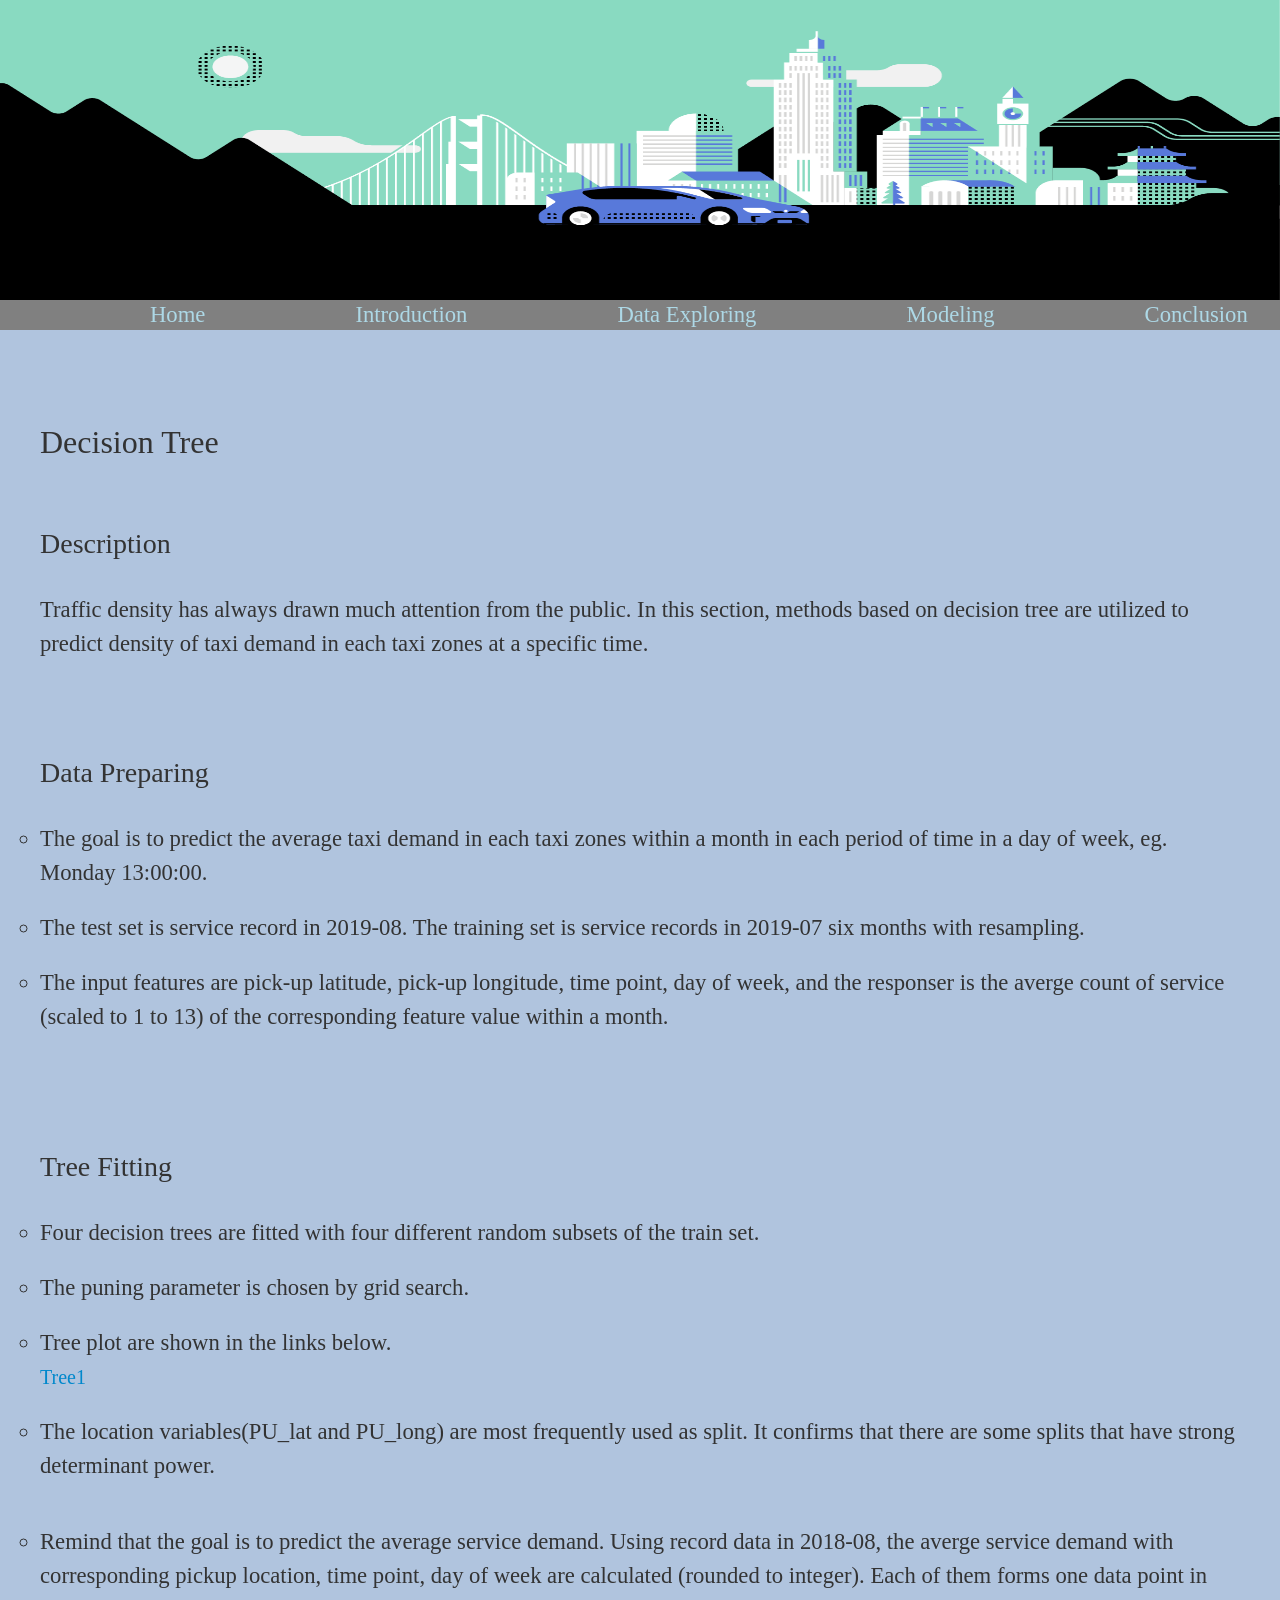
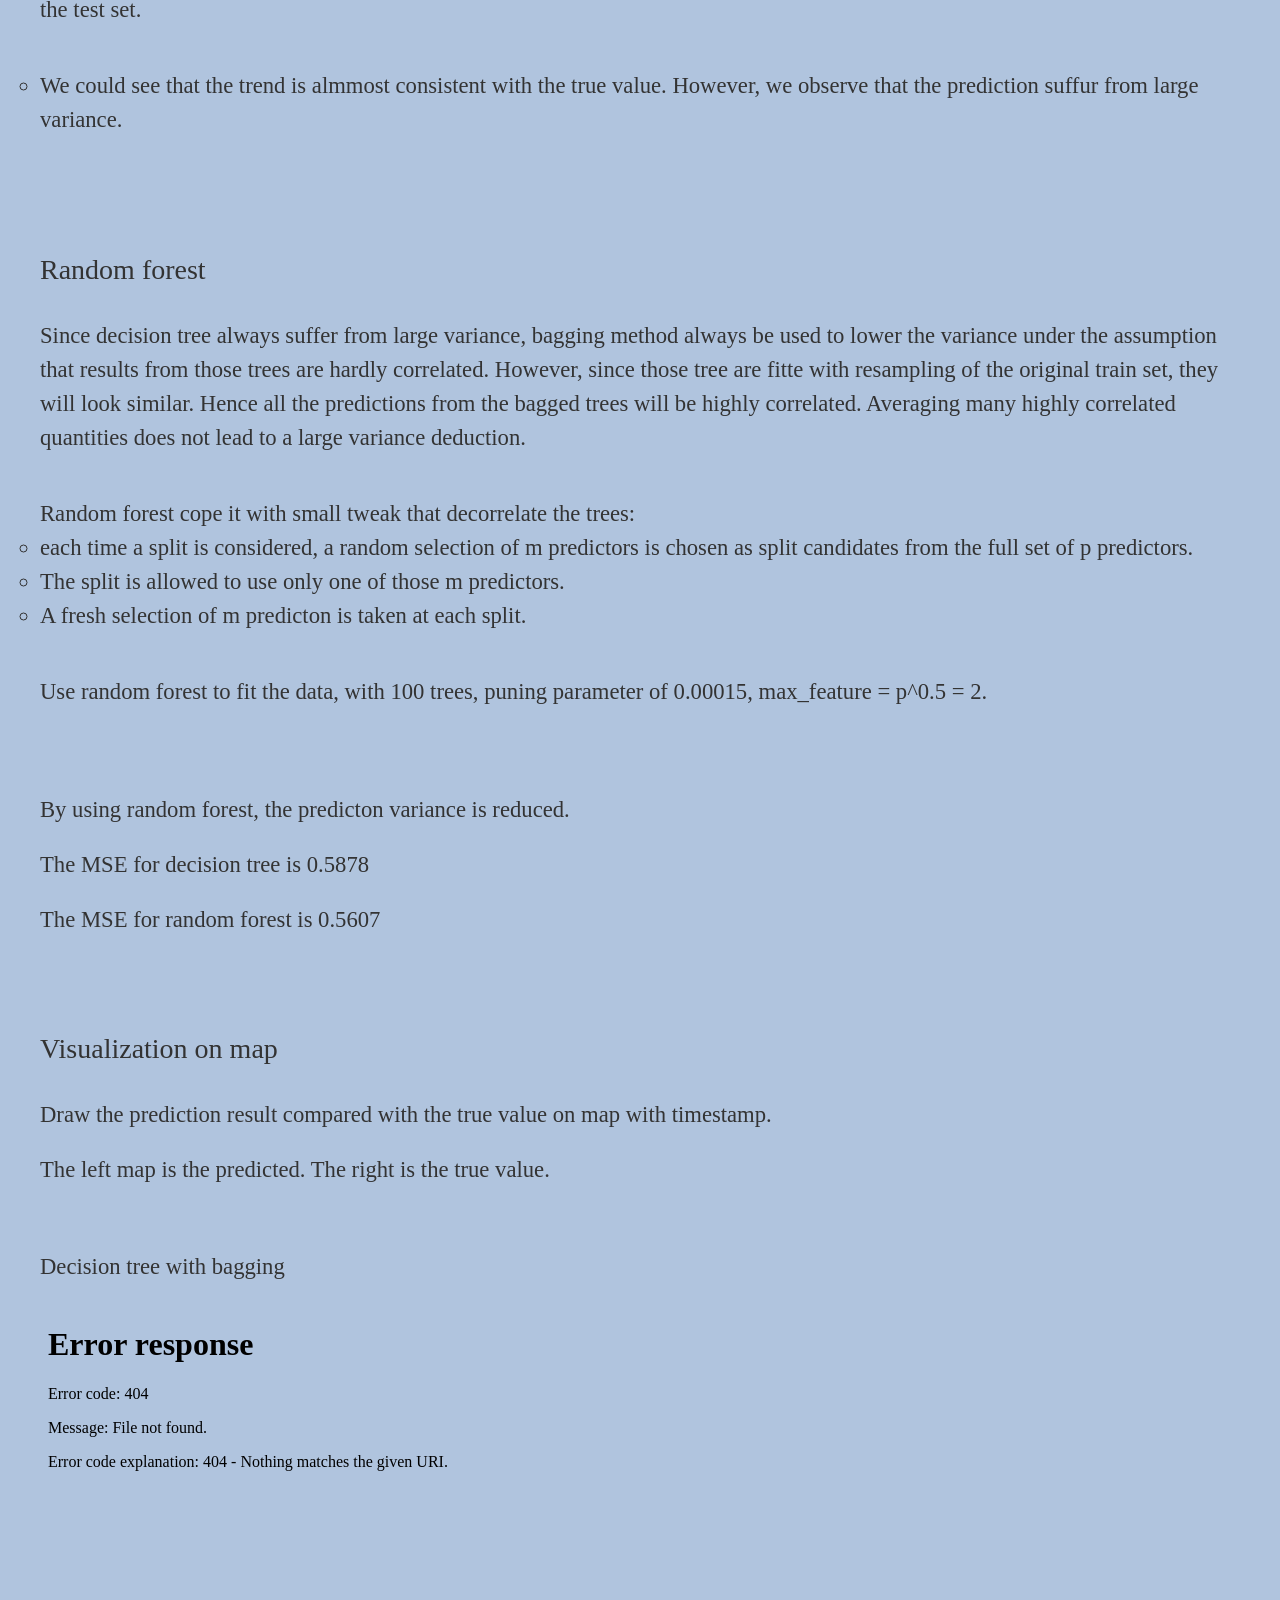
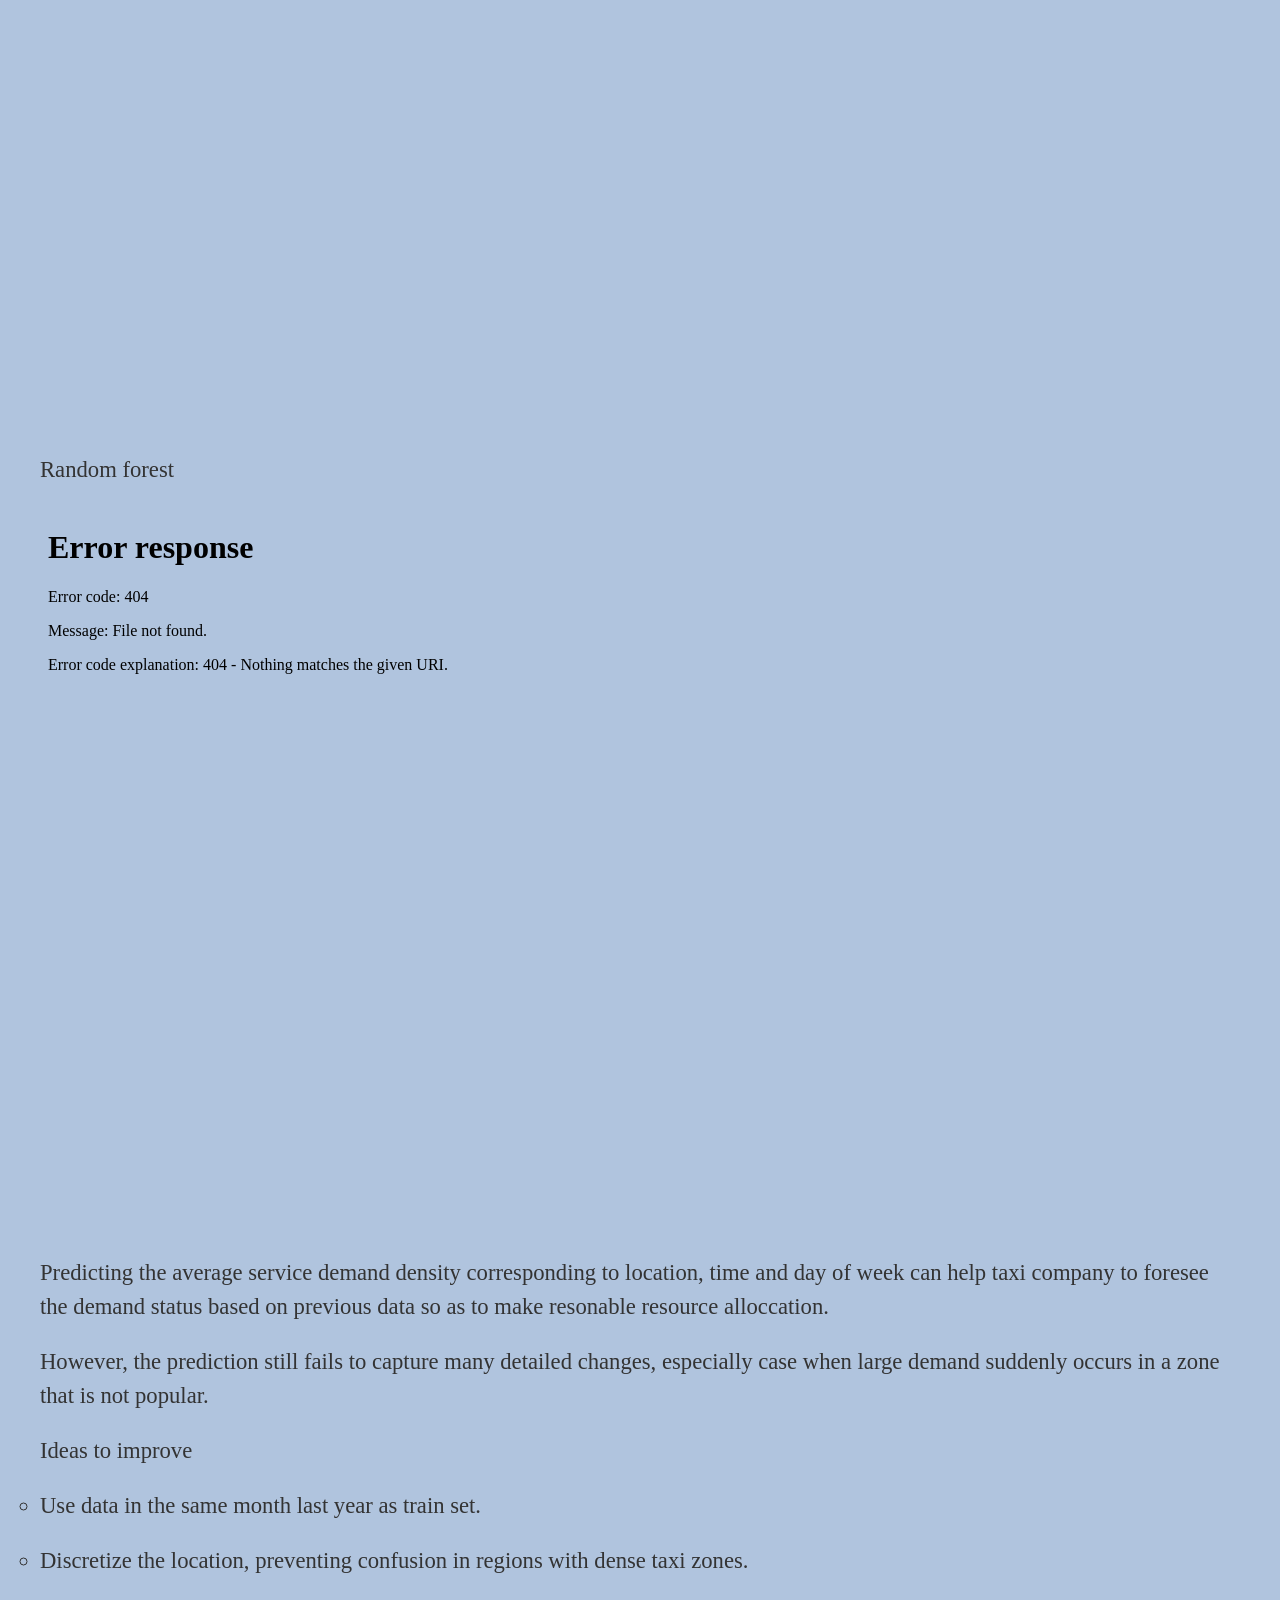
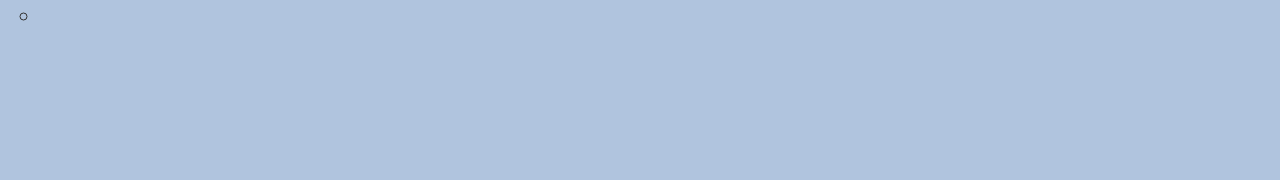
==== webPage/RF.html @ d6ceb07e "myCommit" ====
<!DOCTYPE html>
<html lang="en">
<head>
    <meta charset="UTF-8">
    <meta http-equiv="X-UA-Compatible" content="IE=edge">
    <meta name="viewport" content="width=device-width, initial-scale=1.0">
    <title>Data Exploring</title>
    <link rel="stylesheet" href="reset.css">

</head>
<style>
    body{
        font-family: Georgia, 'Times New Roman', Times, serif;
        background-color: lightsteelblue;
        }

    .navy-wrapper{
        width: 100%;
        background-color: grey;
        height: 30px;
        line-height: 30px;
    }

    .tab li{
        float: left;
        margin-left: 150px;
    }
    .tab a{
        color:lightblue;
        font-size: 17pt;
    }
    .tab a:hover{color: mintcream;}

    /* dropdown */
    .dropdown-content{
        height: fit-content;
        background-color: white;
        border: rgb(204, 204, 204) solid 1px;
        display: none;
        /* avoid impact on its parent */
        position: absolute; 
        box-shadow: 0 0 5px rgba(0,0,0,0.3);
        z-index: 6;
    }
    .dropdown:hover .dropdown-content{
        display: block;}
    .dropdown-content a{
        display: block;
        width: 120px;
        font-size: 14pt;
        color: grey;
        border-top: rgb(204, 204, 204) solid 1px;
        box-shadow: 0 0 2px rgba(0,0,0,0.3)
    }
    .dropdown-content a:hover{color: black;}
    
    .dropdown-content2{
        height: fit-content;
        background-color: white;
        border: rgb(204, 204, 204) solid 1px;
        display: none;
        /* avoid impact on its parent */
        position:absolute; 
        box-shadow: 0 0 5px rgba(0,0,0,0.3);
        z-index: 6;
        left: 101%;
        top:0;
    }

    .dropdown2:hover .dropdown-content2{
    display: block;} 
    
    .main{
        width: 1200px;
        margin-left: auto;
        margin-right: auto;
        margin-top: 80px}

    .intro{width: 1000px;
        margin-left: auto;
        margin-right: auto;
        margin-top: 40px;
        font-size: 16pt;
    }

    .map{width: 1100px;
        margin-left: auto;
        margin-right: auto;
        margin-top: 40px;
    }
    .main p{
        font-size: 17pt;
    }
    a{font-size: 15pt;}
    .main li{
        list-style-type: circle;
        font-size: 17pt;
    }
    h1{font-size: 24pt; }
    h2{font-size: 21pt;}

    .main img{
        box-shadow: 10px 10px 10px rgba(0.5, 0, 0, 0.4);
        border-radius: 5mm;}

</style>

<body>
    <div class="header">
        <img src="./pic/header_uber.png" alt="header_pic" width="100%" height="300px">
    </div>

    <div class="navy-wrapper">
        <div class="navy">
            <ul class="tab">
                <li>
                    <a href="./index.html">Home</a>
                </li>

                <li>
                    <a href="./Introduction.html">Introduction</a>
                </li>


                <li>
                    <a href="./EDA.html">Data Exploring</a>
                </li>

                <li class="dropdown">
                    <div class="dropdown-tab">
                        <a href="javascript:;">Modeling</a>
                    </div>
                    <div class="dropdown-content">
                        <a href="./RF.html">Tree</a>
                    </div>
                </li>

                <li>
                    <a href="#">Conclusion</a>
                </li>
            </ul>
        </div>
    </div>

    <div class="main">
        <h1>Decision Tree</h1>
        <br><br>
        <div class="descrip">
            <h2>Description</h2>
            <br>
            <p>
                Traffic density has always drawn much attention from the public. 
                In this section, methods based on decision tree are utilized to predict density of taxi demand in each taxi zones at a specific time.
            </p>
            <br>
        </div>
        <br><br>
        <div class="data">
            <br>
            <h2>Data Preparing</h2>
            <br>
            <ul>
                <li>
                    The goal is to predict the average taxi demand in each taxi zones within a month in each period of time in a day of week, eg. Monday 13:00:00.
                </li>
                <br>
                <li>
                    The test set is service record in 2019-08. The training set is service records in 2019-07 six months with resampling.
                </li>
                <br>
                <li>
                    The input features are pick-up latitude, pick-up longitude, time point, day of week, and the responser is the averge count of service (scaled to 1 to 13) of the corresponding feature value within a month.
                </li>
                <br>
            

                

            </ul>
        </div>
        <br><br><br><br>
        <h2>Tree Fitting</h2>
            <br>
            <ul>
                <li>
                    Four decision trees are fitted with four different random subsets of the train set. 
                </li>
                <br>
                <li>
                    The puning parameter is chosen by grid search.
                </li>
                <br>
                <li>
                    Tree plot are shown in the links below.
                    <br> 
                <a href="./picture/Mytree1.png" target="_blank">Tree1</a><br>
            
                </li>
                <br>
                <li>
                    The location variables(PU_lat and PU_long) are most frequently used as split.
                    It confirms that there are some splits that have strong determinant power.  
                </li>
                <br><br>
                <li>
                    Remind that the goal is to predict the average service demand. 
                    Using record data in 2018-08, the averge service demand with corresponding pickup location, time point, day of week are calculated (rounded to integer).
                    Each of them forms one data point in the test set. <br>
                
                </li>
                <br><br>
    
                <li>
                    We could see that the trend is almmost consistent with the true value. 
                    However, we observe that the prediction suffur from large variance.
                </li>
                <br><br><br><br>
                
            </ul>



        <div class="DT">
            <br>

                <h2>Random forest</h2>
                <br>
                <p>
                    Since decision tree always suffer from large variance, bagging method always be used to lower the variance under the assumption that 
                    results from those trees are hardly correlated. However, since those tree are fitte with resampling of the original train set, they will look similar. 
                    Hence all the predictions from the bagged trees will be highly correlated. Averaging many highly correlated quantities does not lead to a large variance deduction.
                </p>
                <br><br>
                <p>
                    Random forest cope it with small tweak that decorrelate the trees: 
                    <br>
                    <ul>
                        <li>
                            each time a split is considered, a random selection of m predictors is chosen as split candidates from the full set of p predictors.
                        </li>
                        <li>
                            The split is allowed to use only one of those m predictors. 
                        </li>
                        <li>
                            A fresh selection of m predicton is taken at each split.
                        </li>
                    </ul>
                </p>
                <br><br>
                <p>
                    Use random forest to fit the data, with 100 trees, puning parameter of 0.00015, max_feature = p^0.5 = 2.
                </p>
                <br>
                
                <br><br><br>
            
            
                <p>By using random forest, the predicton variance is reduced. </p>
                <br>
                <p>The MSE for decision tree is 0.5878</p>
                <br>
                <p>The MSE for random forest is 0.5607</p>
               

            </div>
            <br><br><br><br>

            <div class="visualize">
                <h2>Visualization on map</h2>
                
                <br>
                <p>
                    Draw the prediction result compared with the true value on map with timestamp.
                </p>
                <br>
                
                <p>The left map is the predicted. The right is the true value.</p>
                <br><br><br>
                <p>Decision tree with bagging</p>
                <br>
                <iframe src="./map_page/DTmap_.html" frameborder="0" width=1000px height = 700px></iframe>
                <br><br><br>
                <p>Random forest</p>
                <br>
                <iframe src="./map_page/rfmap_.html" frameborder="0" width=1000px height = 700px></iframe>
            <br><br><br>
            <p>
                Predicting the average service demand density corresponding to location, time and day of week can help taxi company to foresee the demand status based on previous data
                so as to make resonable resource alloccation.
            </p>
            <br>
            <p>
                However, the prediction still fails to capture many detailed changes, especially case when large demand suddenly occurs in a zone that is not popular.  
            </p>
            <br>
            <ul>
                
                <p>Ideas to improve</p>
                <br>
                <li>
                    Use data in the same month last year as train set. 
                </li>
                <br>
                <li>
                    Discretize the location, preventing confusion in regions with dense taxi zones.
                </li>
                <br>
                <li>

                </li>
            </ul>
            </div>
            <br><br><br>
            


            
            
        </div>
    </div>
    <br><br><br><br>
</body>
</html>
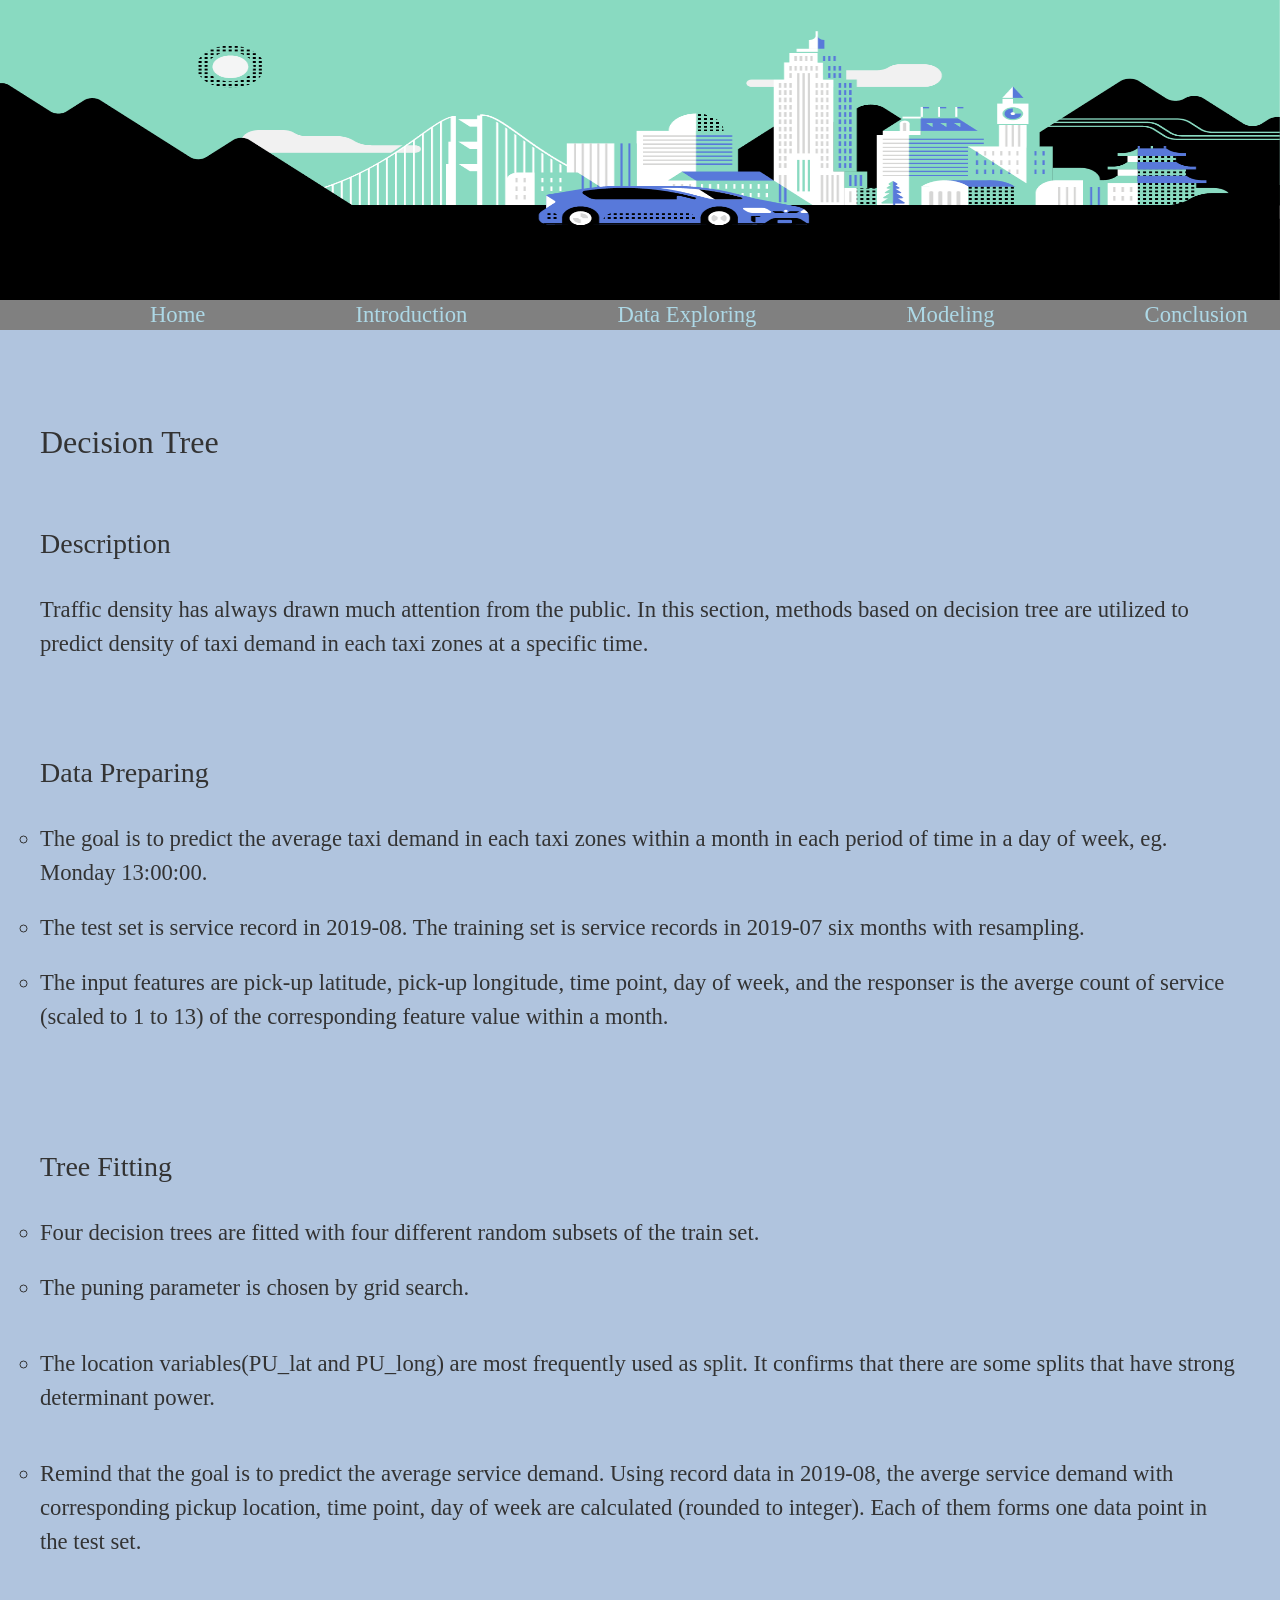
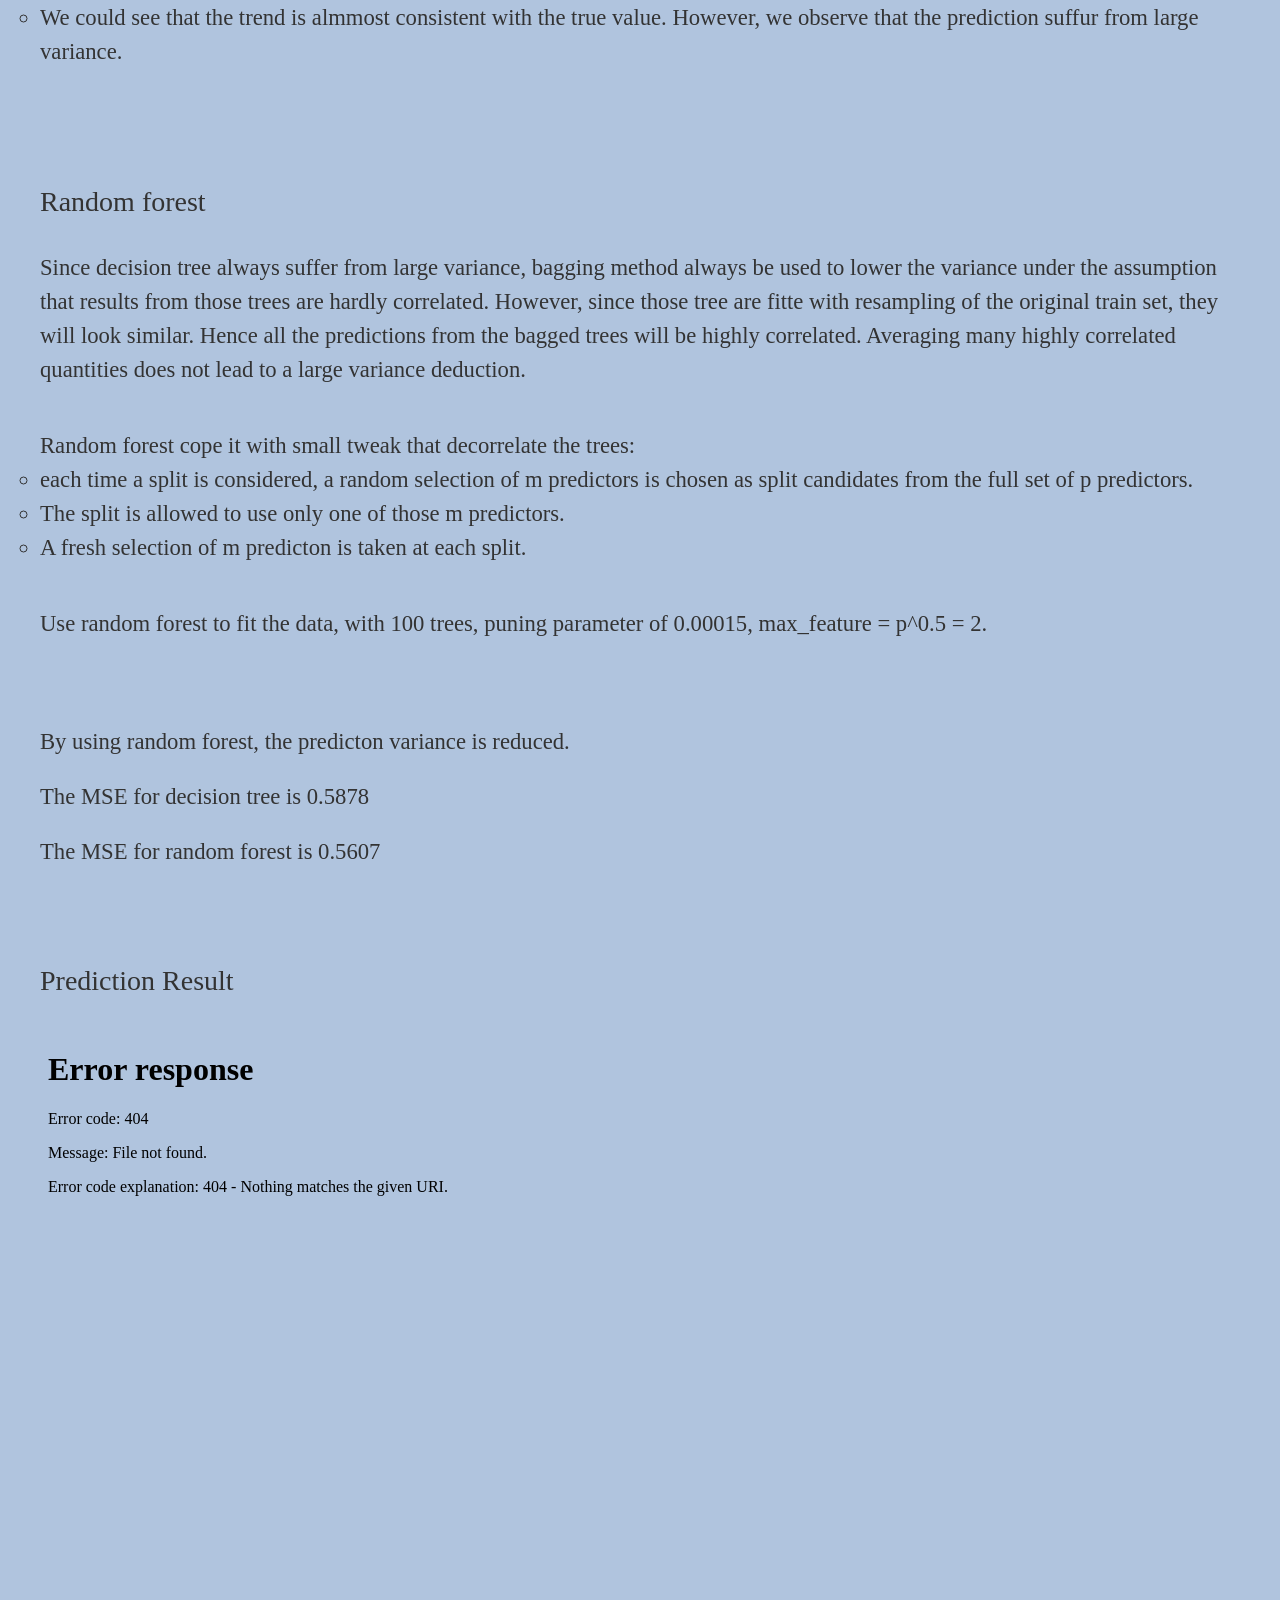
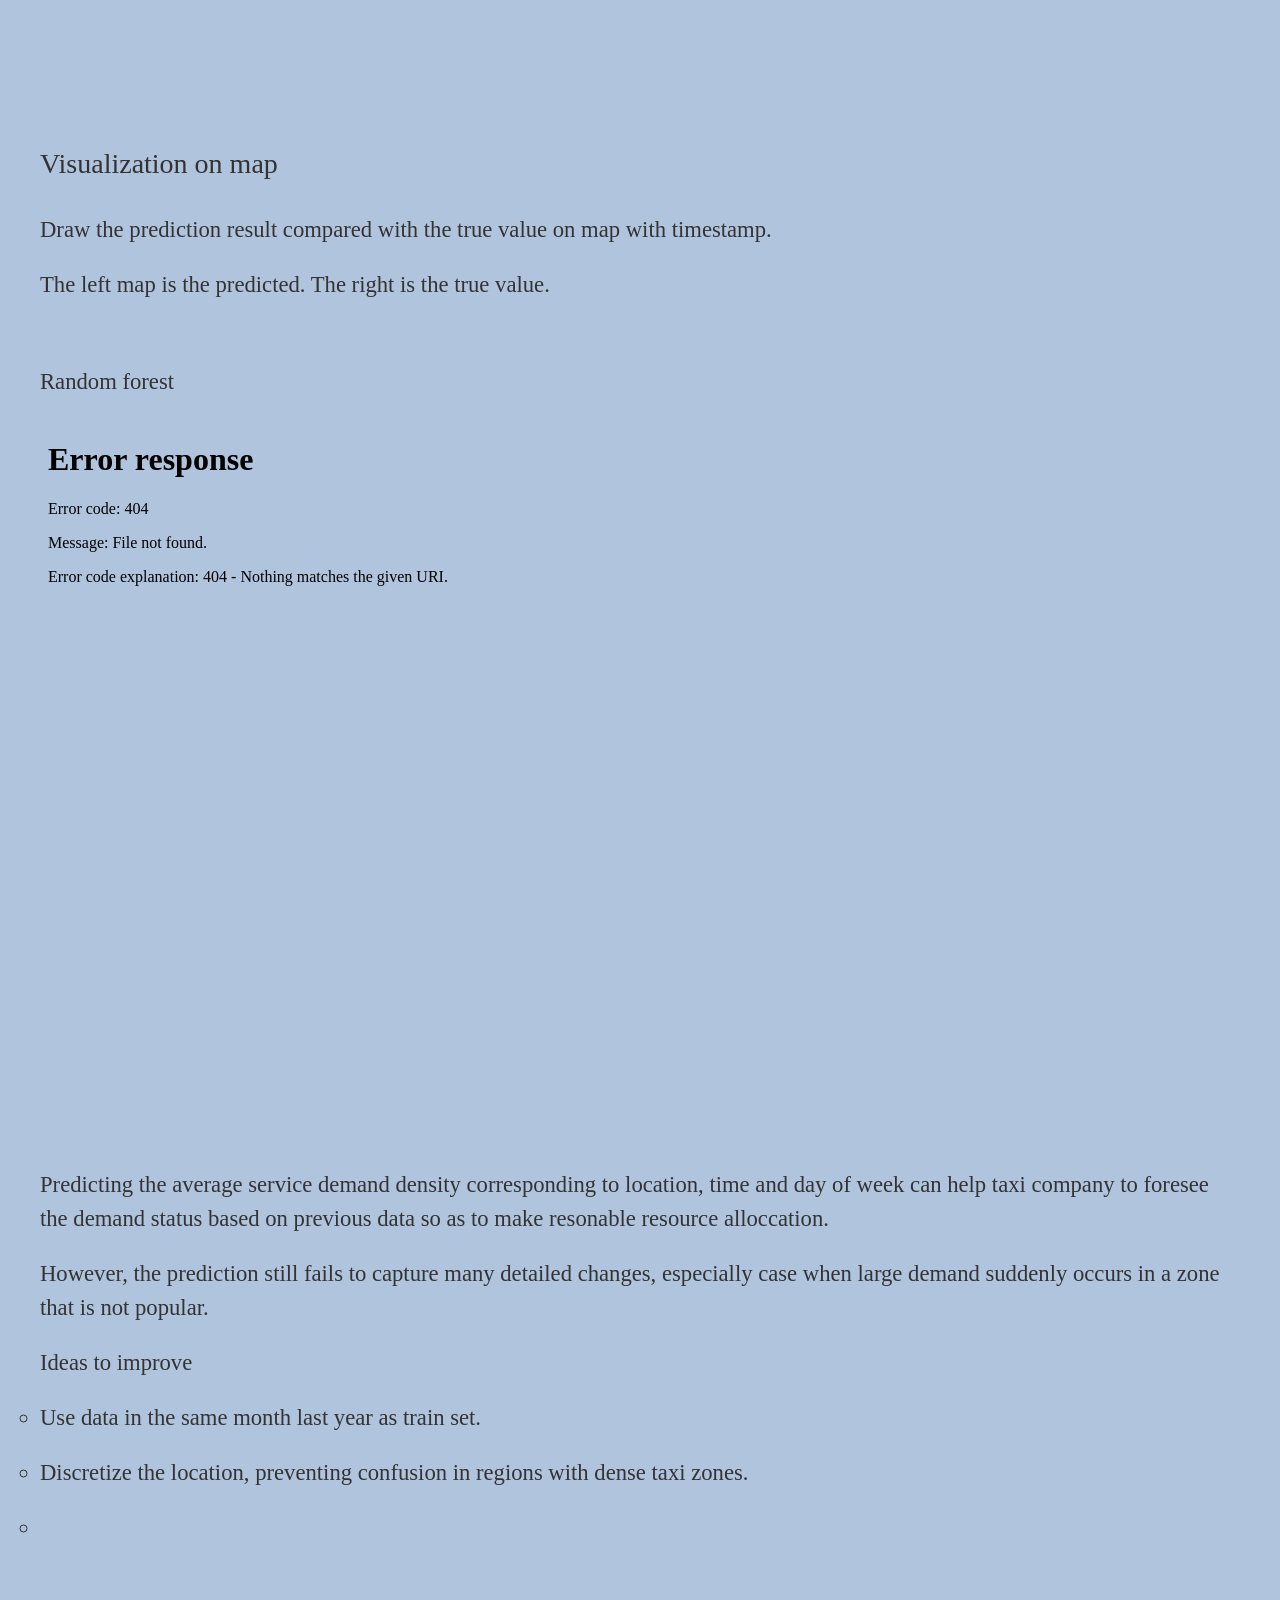
==== commit 49d7ea92: "myCommit" ====
--- a/webPage/RF.html
+++ b/webPage/RF.html
@@ -190,12 +190,12 @@
                     The puning parameter is chosen by grid search.
                 </li>
                 <br>
-                <li>
+                <!-- <li>
                     Tree plot are shown in the links below.
                     <br> 
-                <a href="./picture/Mytree1.png" target="_blank">Tree1</a><br>
-            
-                </li>
+                <a href="./picture/Mytree1.png" target="_blank">Tree1</a><br> -->
+            
+                <!-- </li> -->
                 <br>
                 <li>
                     The location variables(PU_lat and PU_long) are most frequently used as split.
@@ -204,7 +204,7 @@
                 <br><br>
                 <li>
                     Remind that the goal is to predict the average service demand. 
-                    Using record data in 2018-08, the averge service demand with corresponding pickup location, time point, day of week are calculated (rounded to integer).
+                    Using record data in 2019-08, the averge service demand with corresponding pickup location, time point, day of week are calculated (rounded to integer).
                     Each of them forms one data point in the test set. <br>
                 
                 </li>
@@ -266,6 +266,12 @@
             <br><br><br><br>
 
             <div class="visualize">
+
+                <h2>Prediction Result</h2>
+                <br>
+                <iframe src="./pic/scatter.html" frameborder="0" width=1000px height = 700px></iframe>
+
+
                 <h2>Visualization on map</h2>
                 
                 <br>
@@ -276,13 +282,9 @@
                 
                 <p>The left map is the predicted. The right is the true value.</p>
                 <br><br><br>
-                <p>Decision tree with bagging</p>
-                <br>
-                <iframe src="./map_page/DTmap_.html" frameborder="0" width=1000px height = 700px></iframe>
-                <br><br><br>
                 <p>Random forest</p>
                 <br>
-                <iframe src="./map_page/rfmap_.html" frameborder="0" width=1000px height = 700px></iframe>
+                <iframe src=".pic/dual_test.html" frameborder="0" width=1000px height = 700px></iframe>
             <br><br><br>
             <p>
                 Predicting the average service demand density corresponding to location, time and day of week can help taxi company to foresee the demand status based on previous data
